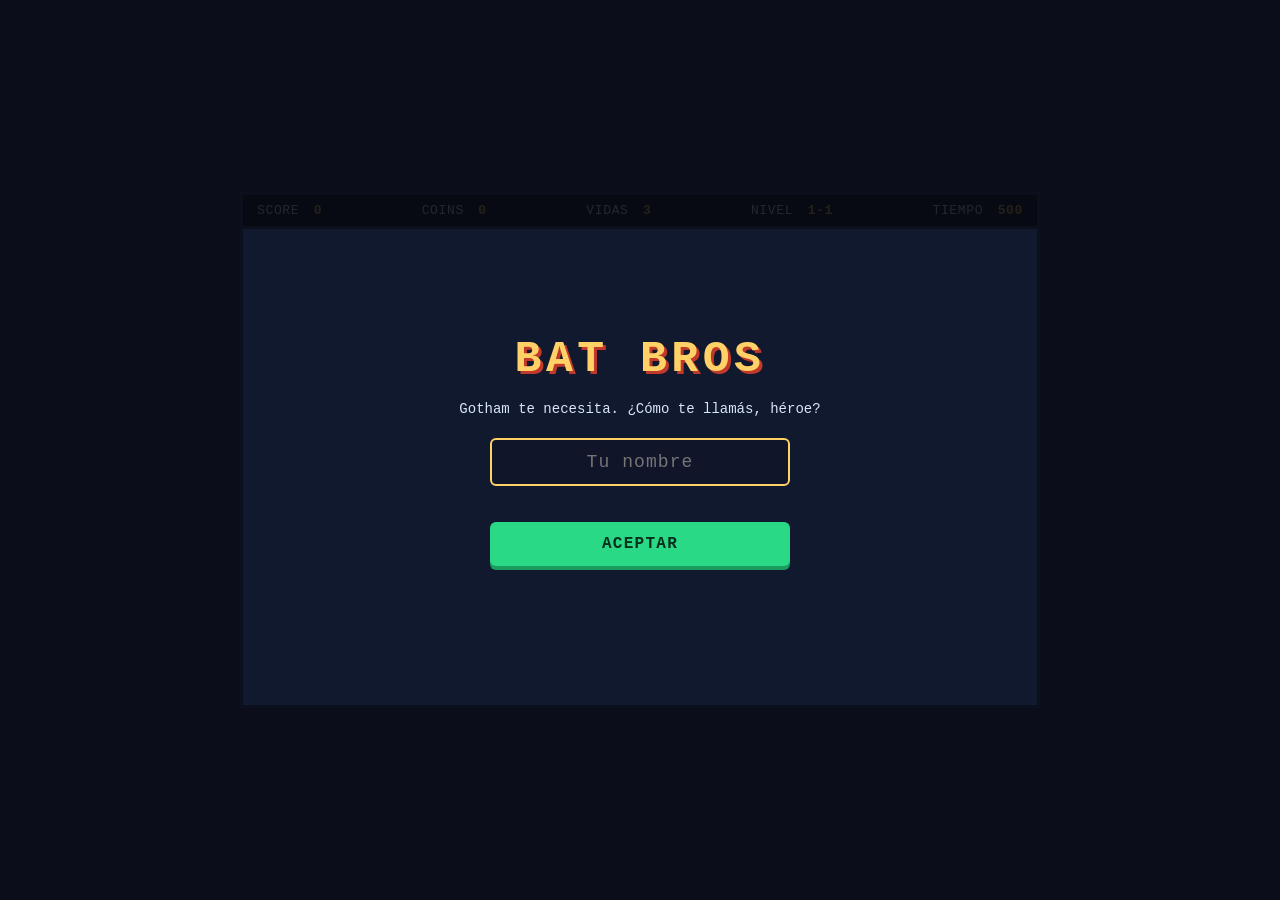
==== bat-bros-game/index.html @ c17de19f "Batcave controls polish and Act 1 level replay - Center the emoji glyphs inside the round touch butt" ====
<!DOCTYPE html>
<html lang="es">
<head>
<meta charset="UTF-8">
<meta name="viewport" content="width=device-width, initial-scale=1.0, maximum-scale=1.0, user-scalable=no">
<title>Bat Bros — Platformer</title>
<meta name="description" content="Platformer de Batman en Gotham de noche, instalable como app.">
<meta name="theme-color" content="#0b0e1a">
<link rel="manifest" href="manifest.json">
<link rel="icon" href="icon-192.png">
<link rel="apple-touch-icon" href="icon-192.png">
<meta name="apple-mobile-web-app-capable" content="yes">
<meta name="apple-mobile-web-app-status-bar-style" content="black-translucent">
<meta name="apple-mobile-web-app-title" content="Bat Bros">
<link rel="stylesheet" href="style.css">
</head>
<body>

<div id="rotate-overlay">
  <div class="rotate-icon">📱</div>
  <p>Girá tu dispositivo</p>
  <p class="rotate-sub">Jugá en horizontal para ver bien la ciudad</p>
</div>

<div id="game-wrap">
  <div id="canvas-area">
    <div id="hud">
      <div class="hud-item">SCORE <span id="hud-score">0</span></div>
      <div class="hud-item">COINS <span id="hud-coins">0</span></div>
      <div class="hud-item">VIDAS <span id="hud-lives">3</span></div>
      <div class="hud-item">NIVEL <span id="hud-level">1-1</span></div>
      <div class="hud-item">TIEMPO <span id="hud-time">500</span></div>
    </div>

    <canvas id="game" width="800" height="480"></canvas>

    <div id="overlay" class="overlay hidden">
      <div class="overlay-box">
        <!-- Screen 1: ask for the player's name -->
        <div id="menu-name">
          <h1 class="menu-logo">BAT BROS</h1>
          <p class="menu-tag">Gotham te necesita. ¿Cómo te llamás, héroe?</p>
          <input id="player-name" type="text" maxlength="20" placeholder="Tu nombre"
                 autocomplete="off" autocorrect="off" autocapitalize="words" spellcheck="false" />
          <p id="name-error" class="menu-error"></p>
          <button id="btn-name-ok" class="menu-btn">ACEPTAR</button>
        </div>

        <!-- Screen 2: new game or continue -->
        <div id="menu-choice" class="hidden">
          <h1 class="menu-logo">BAT BROS</h1>
          <p id="menu-greet" class="menu-tag"></p>
          <button id="btn-new" class="menu-btn">NUEVA PARTIDA</button>
          <button id="btn-continue" class="menu-btn menu-btn-alt" disabled>CONTINUAR</button>
          <button id="btn-change-name" class="menu-link">cambiar nombre</button>
        </div>

        <!-- Screen 3: intro instructions / game over / win (driven by showOverlay) -->
        <div id="menu-message" class="hidden">
          <h1 id="overlay-title">BAT BROS — ACTO 1</h1>
          <p id="overlay-msg">Dos Caras secuestró a Robin. La única pista lleva al galpón de Bane, al otro lado de los techos de Gotham. Saltá cerca de un poste de luz para engancharte con la cuerda, trepá casas y edificios, pisá ladrones y esquivá pájaros. El emblema de Batman te hace más fuerte. Al final del camino, Bane te espera en su galpón.</p>
          <div id="overlay-controls">
            <span>⟵ ⟶ / A D : mover</span>
            <span>ESPACIO / ↑ / W : saltar (y balancearte cerca de un poste)</span>
            <span>R : reiniciar</span>
          </div>
          <button id="overlay-btn">JUGAR</button>
        </div>
      </div>
    </div>

    <div id="controls-left" class="float-controls">
      <button id="btn-up" class="touch-btn">▲</button>
      <div class="dpad-mid">
        <button id="btn-left" class="touch-btn">◀</button>
        <button id="btn-right" class="touch-btn">▶</button>
      </div>
      <button id="btn-down" class="touch-btn">▼</button>
    </div>
    <div id="controls-right" class="float-controls">
      <button id="btn-shoot" class="touch-btn touch-fire">🪃</button>
      <button id="btn-jump" class="touch-btn touch-jump">⤒</button>
    </div>
  </div>
</div>

<script src="game.js"></script>
<script>
  if ('serviceWorker' in navigator) {
    window.addEventListener('load', () => {
      navigator.serviceWorker.register('sw.js').catch(() => {});
    });
  }
</script>
</body>
</html>
---- bat-bros-game/style.css ----
* { box-sizing: border-box; margin: 0; padding: 0; }

html, body {
  height: 100%;
  background: #0b0e1a;
  display: flex;
  align-items: center;
  justify-content: center;
  font-family: 'Courier New', monospace;
  color: #fff;
  overflow: hidden;
  touch-action: none;
  -webkit-touch-callout: none;
  -webkit-user-select: none;
  user-select: none;
}

#game-wrap {
  display: flex;
  width: 800px;
  max-width: 100vw;
}

#canvas-area {
  position: relative;
  flex: 1 1 auto;
  min-width: 0;
}

#hud {
  display: flex;
  justify-content: space-between;
  background: #111528;
  border: 3px solid #3a4a7a;
  border-bottom: none;
  padding: 8px 14px;
  font-size: 13px;
  letter-spacing: 0.05em;
}

.hud-item span {
  color: #ffd166;
  margin-left: 6px;
  font-weight: bold;
}

canvas {
  display: block;
  width: 100%;
  height: auto;
  background: #5c94fc;
  border: 3px solid #3a4a7a;
  image-rendering: pixelated;
}

/* margin:auto on the box (instead of align/justify center on the flex
   container) keeps it perfectly centered when it fits AND lets the overlay
   scroll from the top instead of clipping when it doesn't. */
.overlay {
  position: absolute;
  top: 0; left: 0; right: 0; bottom: 0;
  background: rgba(6, 8, 16, 0.88);
  display: flex;
  text-align: center;
  padding: 20px;
  overflow-y: auto;
  -webkit-overflow-scrolling: touch;
  touch-action: pan-y;
}

.overlay.hidden { display: none; }
/* generic hide, used to switch between the start-menu screens */
.hidden { display: none !important; }

.overlay-box {
  max-width: 460px;
  margin: auto;
}

#overlay-title {
  font-size: 2.6rem;
  color: #ffd166;
  text-shadow: 3px 3px 0 #c0392b;
  letter-spacing: 0.08em;
  margin-bottom: 16px;
}

#overlay-msg {
  font-size: 13px;
  line-height: 1.7;
  color: #dbe4ff;
  margin-bottom: 18px;
}

#overlay-controls {
  display: flex;
  flex-direction: column;
  gap: 6px;
  font-size: 11px;
  color: #8fa3d9;
  margin-bottom: 22px;
}

#overlay-btn {
  font-family: inherit;
  font-size: 16px;
  letter-spacing: 0.08em;
  padding: 12px 32px;
  background: #29d985;
  border: none;
  border-radius: 4px;
  color: #06301c;
  font-weight: bold;
  cursor: pointer;
  box-shadow: 0 4px 0 #1a9c5e;
}
#overlay-btn:active {
  transform: translateY(2px);
  box-shadow: 0 2px 0 #1a9c5e;
}

/* ---- Start menu (name entry + new game / continue) ---- */
.menu-logo {
  font-size: 2.8rem;
  color: #ffd166;
  text-shadow: 3px 3px 0 #c0392b;
  letter-spacing: 0.1em;
  margin-bottom: 14px;
}
.menu-tag {
  font-size: 14px;
  line-height: 1.6;
  color: #dbe4ff;
  margin-bottom: 18px;
}
#player-name {
  font-family: inherit;
  font-size: 18px;
  text-align: center;
  letter-spacing: 0.06em;
  padding: 12px 16px;
  width: 100%;
  max-width: 300px;
  background: #10152a;
  border: 2px solid #3a4a7a;
  border-radius: 6px;
  color: #fff;
  outline: none;
  margin-bottom: 10px;
}
#player-name:focus { border-color: #ffd166; }
.menu-error {
  min-height: 16px;
  font-size: 12px;
  color: #ff6b6b;
  margin-bottom: 10px;
}
.menu-btn {
  display: block;
  width: 100%;
  max-width: 300px;
  margin: 8px auto 0;
  font-family: inherit;
  font-size: 16px;
  letter-spacing: 0.08em;
  padding: 13px 24px;
  background: #29d985;
  border: none;
  border-radius: 6px;
  color: #06301c;
  font-weight: bold;
  cursor: pointer;
  box-shadow: 0 4px 0 #1a9c5e;
}
.menu-btn:active { transform: translateY(2px); box-shadow: 0 2px 0 #1a9c5e; }
.menu-btn-alt {
  background: #4a7ad9;
  color: #041428;
  box-shadow: 0 4px 0 #2d5199;
}
.menu-btn-alt:active { box-shadow: 0 2px 0 #2d5199; }
.menu-btn:disabled {
  background: #2a3350;
  color: #6a769c;
  cursor: not-allowed;
  box-shadow: 0 4px 0 #1a2138;
}
.menu-link {
  display: inline-block;
  margin-top: 16px;
  background: none;
  border: none;
  color: #8fa3d9;
  font-family: inherit;
  font-size: 12px;
  text-decoration: underline;
  cursor: pointer;
}

/* Touch controls float over the canvas edges: arrows side by side on the
   left, batarang + jump side by side on the right. Hidden on mouse devices. */
.float-controls {
  display: none;
  position: absolute;
  top: 50%;
  transform: translateY(-50%);
  flex-direction: row;
  align-items: center;
  gap: 14px;
  z-index: 5;
}
#controls-left { left: calc(12px + env(safe-area-inset-left, 0px)); }
#controls-right { right: calc(12px + env(safe-area-inset-right, 0px)); }

.touch-btn {
  touch-action: none;
  -webkit-touch-callout: none;
  -webkit-user-select: none;
  -webkit-tap-highlight-color: transparent;
  user-select: none;
  width: 70px;
  height: 70px;
  border-radius: 50%;
  border: 2px solid rgba(255,255,255,0.35);
  background: rgba(20, 25, 45, 0.45);
  color: #fff;
  font-size: 20px;
  /* center the glyph both ways so the emoji sits in the middle of the disc */
  display: flex;
  align-items: center;
  justify-content: center;
  line-height: 1;
  padding: 0;
  text-align: center;
}

.touch-jump { width: 84px; height: 84px; }

/* Left panel becomes a d-pad: up on top, left/right in the middle, down at
   the bottom (up/down reel the batigarra rope in/out). */
#controls-left { flex-direction: column; gap: 8px; }
.dpad-mid { display: flex; gap: 14px; }

/* The batarang is an Act 2 upgrade — no shoot button in Act 1. */
#btn-shoot { display: none; }
/* Rope reel buttons only appear once the batigarra is equipped. */
#btn-up, #btn-down { display: none; }

@media (hover: none) and (pointer: coarse) {
  .float-controls { display: flex; }
}

#rotate-overlay {
  display: none;
  position: fixed;
  inset: 0;
  z-index: 100;
  background: #0b0e1a;
  flex-direction: column;
  align-items: center;
  justify-content: center;
  text-align: center;
  gap: 8px;
  padding: 20px;
}
.rotate-icon {
  font-size: 56px;
  animation: rotate-hint 1.6s ease-in-out infinite;
  margin-bottom: 8px;
}
#rotate-overlay p {
  font-size: 16px;
  color: #ffd166;
  letter-spacing: 0.04em;
}
.rotate-sub {
  font-size: 12px !important;
  color: #8fa3d9 !important;
}
@keyframes rotate-hint {
  0%, 100% { transform: rotate(0deg); }
  50% { transform: rotate(-90deg); }
}

/* Phones held upright: block the game and ask for landscape. Gated to
   touch/coarse-pointer devices so a resized desktop window never triggers it. */
@media (hover: none) and (pointer: coarse) and (orientation: portrait) {
  #game-wrap { display: none; }
  #rotate-overlay { display: flex; }
}

/* Phones in landscape: the game fills the whole screen edge to edge, the
   HUD floats over the top of the canvas and the controls float on the sides. */
@media (hover: none) and (pointer: coarse) and (orientation: landscape) {
  html, body { height: 100dvh; }

  #game-wrap {
    width: 100vw;
    max-width: 100vw;
    height: 100dvh;
  }

  #canvas-area { height: 100%; }

  #hud {
    position: absolute;
    top: 0; left: 0; right: 0;
    z-index: 2;
    border: none;
    background: linear-gradient(to bottom, rgba(10, 13, 26, 0.8), transparent);
    padding: 6px 10px;
    font-size: 10px;
    pointer-events: none;
  }

  canvas {
    height: 100%;
    border: none;
  }

  /* Compact overlay text so the JUGAR button always fits on short screens
     (the margin:auto + overflow-y fallback above handles the extreme cases). */
  #overlay-controls { display: none; }
  #overlay-title { font-size: 1.6rem; margin-bottom: 8px; }
  #overlay-msg { font-size: 11px; line-height: 1.5; margin-bottom: 12px; }
  #overlay-btn { padding: 9px 26px; font-size: 14px; }
}
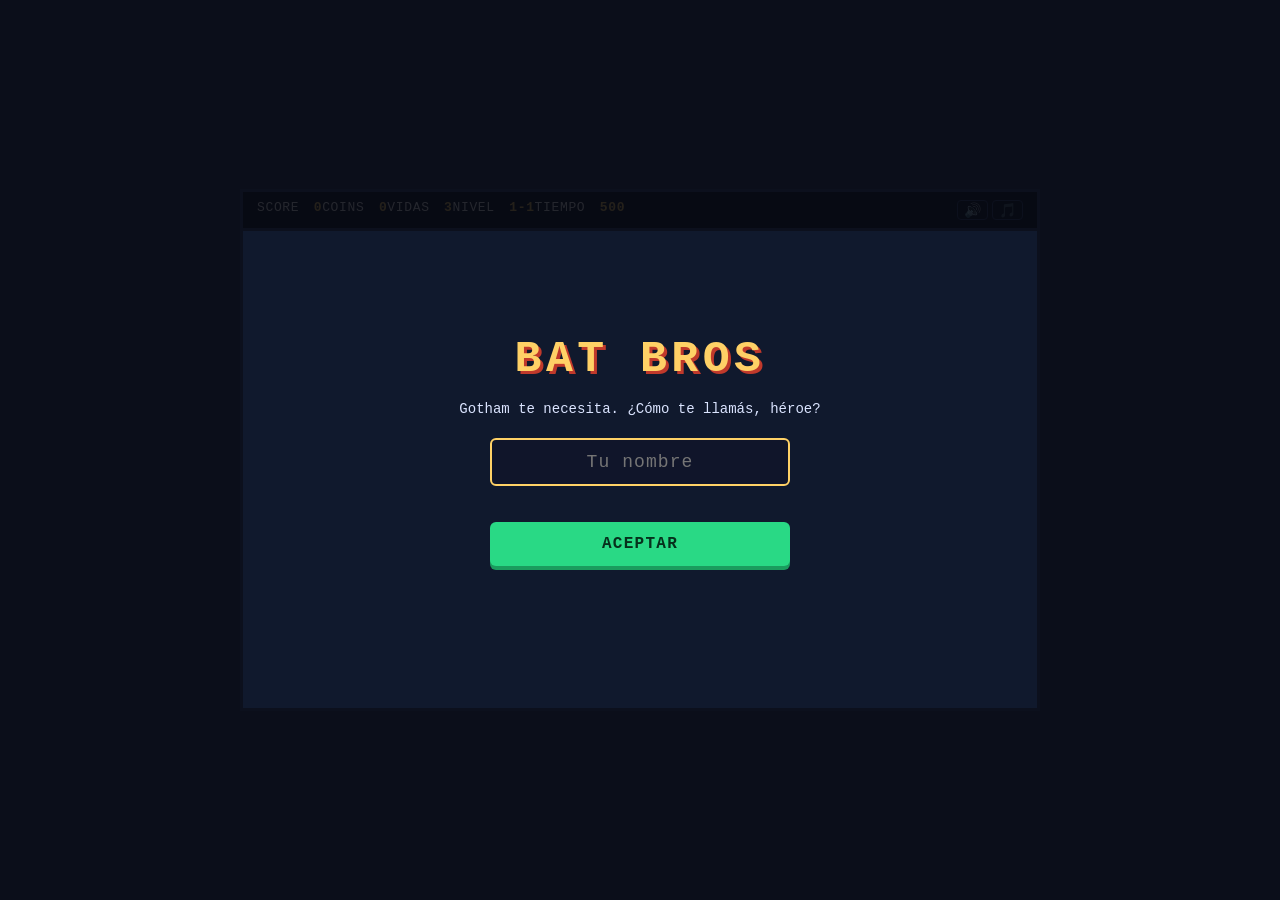
==== commit 3db53eca: "Add procedural music and sound effects system (Web Audio API) All audio is synthesized in real-time " ====
--- a/bat-bros-game/index.html
+++ b/bat-bros-game/index.html
@@ -30,7 +30,18 @@
       <div class="hud-item">VIDAS <span id="hud-lives">3</span></div>
       <div class="hud-item">NIVEL <span id="hud-level">1-1</span></div>
       <div class="hud-item">TIEMPO <span id="hud-time">500</span></div>
+      <div class="hud-item" id="hud-ammo-wrap" style="display:none">🪃 <span id="hud-ammo">5</span></div>
+      <div class="hud-item" id="hud-smoke-wrap" style="display:none">💨 <span id="hud-smoke">5</span></div>
+      <div class="hud-audio">
+        <button id="btn-mute" class="audio-btn" title="Silenciar todo">🔊</button>
+        <button id="btn-music" class="audio-btn" title="Silenciar música">🎵</button>
+      </div>
     </div>
+
+    <!-- Act 3+ shortcut: warp back to the Batcave any time -->
+    <button id="btn-cave" class="cave-btn" style="display:none">⌂ BATICUEVA</button>
+    <!-- Act 3+ character swap (Batman <-> Robin) -->
+    <button id="btn-swap" class="swap-btn" style="display:none">⇄ ROBIN</button>
 
     <canvas id="game" width="800" height="480"></canvas>
 
@@ -70,20 +81,45 @@
     </div>
 
     <div id="controls-left" class="float-controls">
-      <button id="btn-up" class="touch-btn">▲</button>
-      <div class="dpad-mid">
-        <button id="btn-left" class="touch-btn">◀</button>
-        <button id="btn-right" class="touch-btn">▶</button>
+      <!-- Virtual joystick: a single circle the thumb drags in any
+           direction. Preferred over 4 separate arrows because the
+           finger never has to lift to change direction. -->
+      <div id="stick-left" class="stick">
+        <div class="stick-arrow stick-arrow-up">▲</div>
+        <div class="stick-arrow stick-arrow-right">▶</div>
+        <div class="stick-arrow stick-arrow-down">▼</div>
+        <div class="stick-arrow stick-arrow-left">◀</div>
+        <div class="stick-knob"></div>
       </div>
-      <button id="btn-down" class="touch-btn">▼</button>
+      <!-- Legacy d-pad buttons: hidden in normal play but kept in
+           the DOM so the boat-chase layout (level 2-3) can still
+           grab them and rearrange them into its own row. -->
+      <div class="dpad-legacy">
+        <button id="btn-up" class="touch-btn">▲</button>
+        <div class="dpad-mid">
+          <button id="btn-left" class="touch-btn">◀</button>
+          <button id="btn-right" class="touch-btn">▶</button>
+        </div>
+        <button id="btn-down" class="touch-btn">▼</button>
+      </div>
     </div>
     <div id="controls-right" class="float-controls">
-      <button id="btn-shoot" class="touch-btn touch-fire">🪃</button>
-      <button id="btn-jump" class="touch-btn touch-jump">⤒</button>
+      <!-- Plus-shape layout around the jump button:
+             🪝 (batigarra) on TOP
+        🪃 (batarang)  ⤒ (jump)
+             💨 (smoke) on BOTTOM
+      -->
+      <button id="btn-grapple" class="touch-btn touch-fire slot-top" style="display:none">🪝</button>
+      <button id="btn-shoot"   class="touch-btn touch-fire slot-left">🪃</button>
+      <button id="btn-jump"    class="touch-btn touch-jump slot-center">⤒</button>
+      <button id="btn-smoke"   class="touch-btn touch-fire slot-bottom" style="display:none">💨</button>
     </div>
   </div>
 </div>
 
+<script src="catalog.js"></script>
+<script src="levels.js"></script>
+<script src="audio.js"></script>
 <script src="game.js"></script>
 <script>
   if ('serviceWorker' in navigator) {
--- a/bat-bros-game/style.css
+++ b/bat-bros-game/style.css
@@ -42,6 +42,71 @@
   color: #ffd166;
   margin-left: 6px;
   font-weight: bold;
+}
+
+.hud-audio {
+  display: flex;
+  gap: 4px;
+  align-items: center;
+  margin-left: auto;
+  padding-left: 8px;
+}
+
+.audio-btn {
+  background: none;
+  border: 1px solid #3a4a7a;
+  border-radius: 4px;
+  color: #ffd166;
+  font-size: 14px;
+  padding: 2px 6px;
+  cursor: pointer;
+  line-height: 1;
+  touch-action: manipulation;
+}
+.audio-btn:active {
+  background: #3a4a7a;
+}
+
+.cave-btn {
+  position: absolute;
+  top: 46px;
+  left: 8px;
+  background: rgba(20, 24, 40, 0.9);
+  color: #ffd166;
+  border: 2px solid #ffd166;
+  padding: 6px 10px;
+  font-family: 'Courier New', monospace;
+  font-weight: bold;
+  font-size: 12px;
+  cursor: pointer;
+  border-radius: 4px;
+  z-index: 10;
+  letter-spacing: 0.05em;
+}
+.cave-btn:hover, .cave-btn:active {
+  background: #ffd166;
+  color: #111528;
+}
+
+.swap-btn {
+  position: absolute;
+  top: 46px;
+  left: 128px;
+  background: rgba(20, 24, 40, 0.9);
+  color: #7fd4ff;
+  border: 2px solid #7fd4ff;
+  padding: 6px 10px;
+  font-family: 'Courier New', monospace;
+  font-weight: bold;
+  font-size: 12px;
+  cursor: pointer;
+  border-radius: 4px;
+  z-index: 10;
+  letter-spacing: 0.05em;
+}
+.swap-btn:hover, .swap-btn:active {
+  background: #7fd4ff;
+  color: #111528;
 }
 
 canvas {
@@ -212,6 +277,26 @@
 #controls-left { left: calc(12px + env(safe-area-inset-left, 0px)); }
 #controls-right { right: calc(12px + env(safe-area-inset-right, 0px)); }
 
+/* Right side layout: plus-shape around the jump button.
+       🪝 top
+   🪃 left  ⤒ center
+       💨 bottom
+   Uses CSS grid so any hidden button collapses without shifting
+   the others. The @media block below flips display:none → grid
+   when the on-screen controls are enabled. */
+#controls-right {
+  grid-template-columns: 70px 84px;
+  grid-template-rows: 70px 84px 70px;
+  gap: 8px;
+  column-gap: 10px;
+  align-items: center;
+  justify-items: center;
+}
+#controls-right .slot-top    { grid-column: 2; grid-row: 1; }
+#controls-right .slot-left   { grid-column: 1; grid-row: 2; }
+#controls-right .slot-center { grid-column: 2; grid-row: 2; }
+#controls-right .slot-bottom { grid-column: 2; grid-row: 3; }
+
 .touch-btn {
   touch-action: none;
   -webkit-touch-callout: none;
@@ -241,13 +326,61 @@
 #controls-left { flex-direction: column; gap: 8px; }
 .dpad-mid { display: flex; gap: 14px; }
 
+/* Virtual joystick — one big circle whose knob follows the finger.
+   The player never has to lift a thumb: sliding across the base
+   updates keys.left/right/up/down in real time. Sized so it's easy
+   to hit with a thumb but doesn't cover too much game area. */
+.stick {
+  position: relative;
+  width: 140px;
+  height: 140px;
+  border-radius: 50%;
+  background: rgba(20, 25, 45, 0.45);
+  border: 2px solid rgba(255,255,255,0.35);
+  touch-action: none;
+  -webkit-touch-callout: none;
+  -webkit-user-select: none;
+  -webkit-tap-highlight-color: transparent;
+  user-select: none;
+  box-shadow: inset 0 0 20px rgba(0,0,0,0.35);
+}
+.stick-arrow {
+  position: absolute;
+  color: rgba(255,255,255,0.55);
+  font-size: 14px;
+  line-height: 1;
+  pointer-events: none;
+}
+.stick-arrow-up { top: 8px; left: 50%; transform: translateX(-50%); }
+.stick-arrow-down { bottom: 8px; left: 50%; transform: translateX(-50%); }
+.stick-arrow-left { left: 10px; top: 50%; transform: translateY(-50%); }
+.stick-arrow-right { right: 10px; top: 50%; transform: translateY(-50%); }
+.stick-knob {
+  position: absolute;
+  width: 58px;
+  height: 58px;
+  border-radius: 50%;
+  background: rgba(255,214,102,0.42);
+  border: 2px solid rgba(255,214,102,0.85);
+  top: 50%; left: 50%;
+  transform: translate(-50%, -50%);
+  pointer-events: none;
+  transition: transform 60ms linear;
+  box-shadow: 0 2px 6px rgba(0,0,0,0.35);
+}
+.stick.active .stick-knob { transition: none; }
+/* Legacy 4-button d-pad stays in the DOM for chase mode but is
+   hidden during normal play — the joystick handles that input. */
+.dpad-legacy { display: none; }
+
 /* The batarang is an Act 2 upgrade — no shoot button in Act 1. */
 #btn-shoot { display: none; }
-/* Rope reel buttons only appear once the batigarra is equipped. */
-#btn-up, #btn-down { display: none; }
 
 @media (hover: none) and (pointer: coarse) {
   .float-controls { display: flex; }
+  /* controls-right is a grid instead of a flex row so the plus
+     shape layout uses grid areas. */
+  #controls-right { display: grid; }
 }
 
 #rotate-overlay {
@@ -283,10 +416,60 @@
 }
 
 /* Phones held upright: block the game and ask for landscape. Gated to
-   touch/coarse-pointer devices so a resized desktop window never triggers it. */
+   touch/coarse-pointer devices so a resized desktop window never triggers it.
+   Chase mode (level 2-3) plays in portrait, so it overrides the block. */
 @media (hover: none) and (pointer: coarse) and (orientation: portrait) {
   #game-wrap { display: none; }
   #rotate-overlay { display: flex; }
+  body.chase-active #game-wrap { display: flex; }
+  body.chase-active #rotate-overlay { display: none; }
+}
+
+/* Chase mode: portrait canvas sizing for the boat-chase level */
+#game-wrap.chase-mode {
+  width: 480px;
+  max-width: 100vw;
+  flex-direction: column;
+}
+@media (hover: none) and (pointer: coarse) and (orientation: portrait) {
+  #game-wrap.chase-mode {
+    width: 100vw;
+    height: 100dvh;
+  }
+  #game-wrap.chase-mode canvas {
+    height: 100%;
+    border: none;
+  }
+  #game-wrap.chase-mode #controls-left,
+  #game-wrap.chase-mode #controls-right { display: none; }
+  #game-wrap.chase-mode #chase-controls {
+    display: flex;
+    position: absolute;
+    bottom: 30px;
+    left: 0;
+    right: 0;
+    padding: 0 16px;
+    justify-content: space-between;
+    align-items: center;
+    z-index: 5;
+  }
+  #chase-controls .touch-jump { width: 90px; height: 90px; }
+
+  /* Chase game over / overlay menu: keep the same portrait framing so
+     the buttons are still reachable in one thumb-hold and don't spill
+     off screen sideways. Overrides the desktop 800×480 layout. */
+  body.chase-active #overlay { align-items: flex-start; padding-top: 40px; }
+  body.chase-active .overlay-box {
+    width: min(90vw, 440px);
+    max-height: 88vh;
+    padding: 18px;
+    overflow-y: auto;
+  }
+  body.chase-active .menu-btn { width: 100%; margin: 8px 0; padding: 14px; }
+  body.chase-active .menu-logo { font-size: 26px; }
+  body.chase-active #overlay-title { font-size: 20px; }
+  body.chase-active #overlay-msg { font-size: 13px; line-height: 1.4; }
+  body.chase-active #overlay-controls { flex-direction: column; gap: 6px; }
 }
 
 /* Phones in landscape: the game fills the whole screen edge to edge, the
